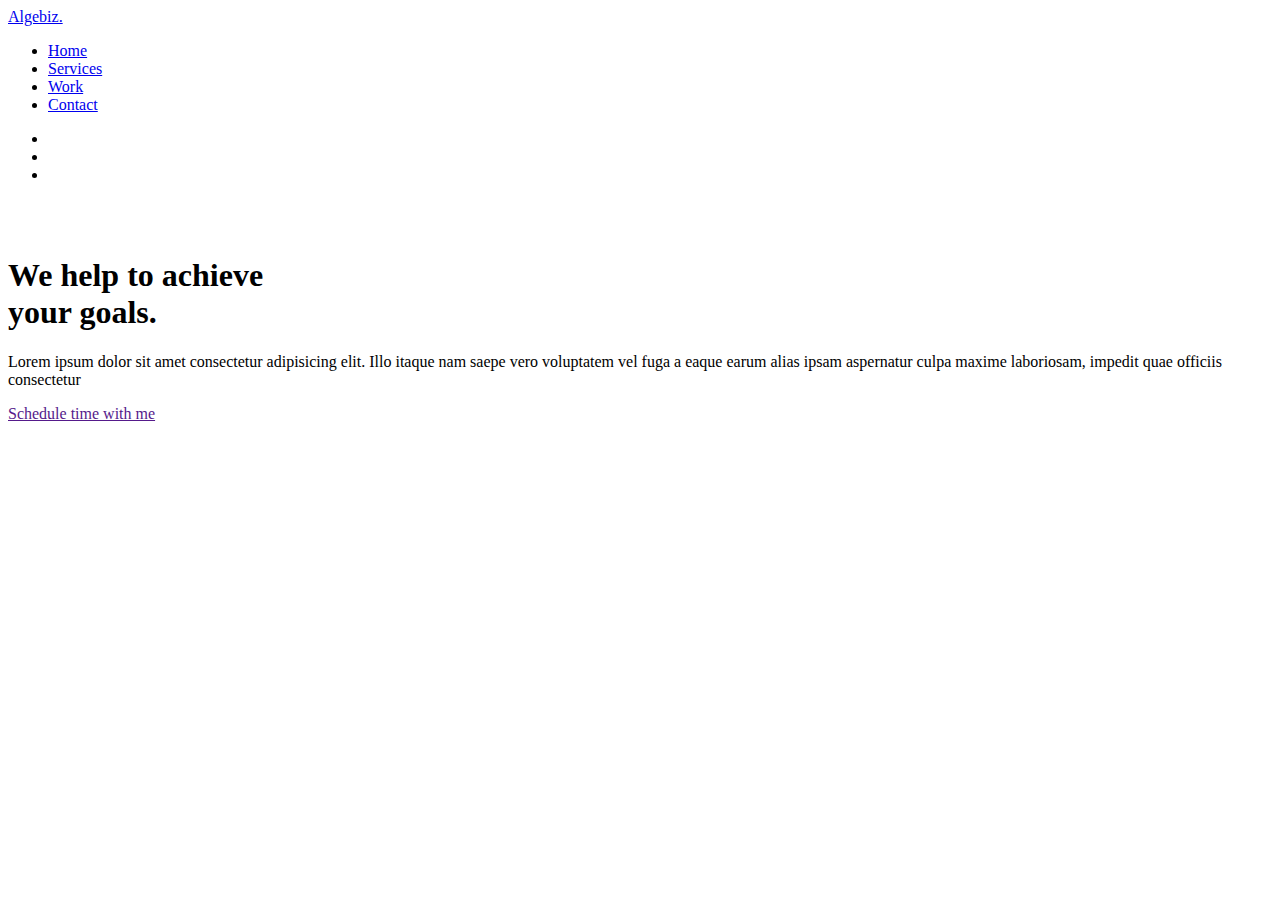
==== index.html @ 01728f28 "Add files to upload" ====
<!DOCTYPE html>
<html lang="en">
  <head>
    <meta charset="UTF-8" />
    <meta http-equiv="X-UA-Compatible" content="IE=edge" />
    <meta name="viewport" content="width=device-width, initial-scale=1.0" />
    <link rel="stylesheet" href="css/style.css" />
    <link rel="icon" type="image/x-icon" href="/images/favicon.ico">
    <title>Algebiz Agency</title>
  </head>
  <body>
    <header>
      <div class="logo"><a href="index.html">Algebiz.</a></div>
      <div class="toggle"></div>
      <div class="navigation">
        <ul>
          <li><a href="index.html">Home</a></li>
          <li><a href="services.html">Services</a></li>
          <li><a href="work.html">Work</a></li>
          <li><a href="contact.html">Contact</a></li>
        </ul>
        <div class="social-bar">
          <ul>
            <li>
              <a href="https://facebook.com">
                <img src="images/facebook.png" target="_blank" alt="" />
              </a>
            </li>
            <li>
              <a href="https://twitter.com">
                <img src="images/twitter.png" target="_blank" alt="" />
              </a>
            </li>
            <li>
              <a href="https://instagram.com">
                <img src="images/instagram.png" target="_blank" alt="" />
              </a>
            </li>
          </ul>
          <a href="mailto:you@email.com" class="email-icon">
            <img src="images/email.png" alt="" />
          </a>
        </div>
      </div>
    </header>

    <section class="home">
      <img src="images/home-img.jpg" class="home-img" alt="" />
      <div class="home-content">
        <h1>
          We help to achieve <br />
          your goals.
        </h1>
        <p>
          Lorem ipsum dolor sit amet consectetur adipisicing elit. Illo itaque
          nam saepe vero voluptatem vel fuga a eaque earum alias ipsam
          aspernatur culpa maxime laboriosam, impedit quae officiis consectetur
        </p>
        <!-- <a href="contact.html" class="btn">Get Started</a> -->
        <!-- Calendly link widget begin -->
        <link href="https://assets.calendly.com/assets/external/widget.css" rel="stylesheet">
        <script src="https://assets.calendly.com/assets/external/widget.js" type="text/javascript" async></script>
        <a href="" onclick="Calendly.initPopupWidget({url: 'https://calendly.com/algebiz/test?hide_gdpr_banner=1'});return false;" class="btn">Schedule time with me</a>
        <!-- Calendly link widget end -->

      </div>
    </section>

    <script src="js/script.js"></script>
  </body>
</html>
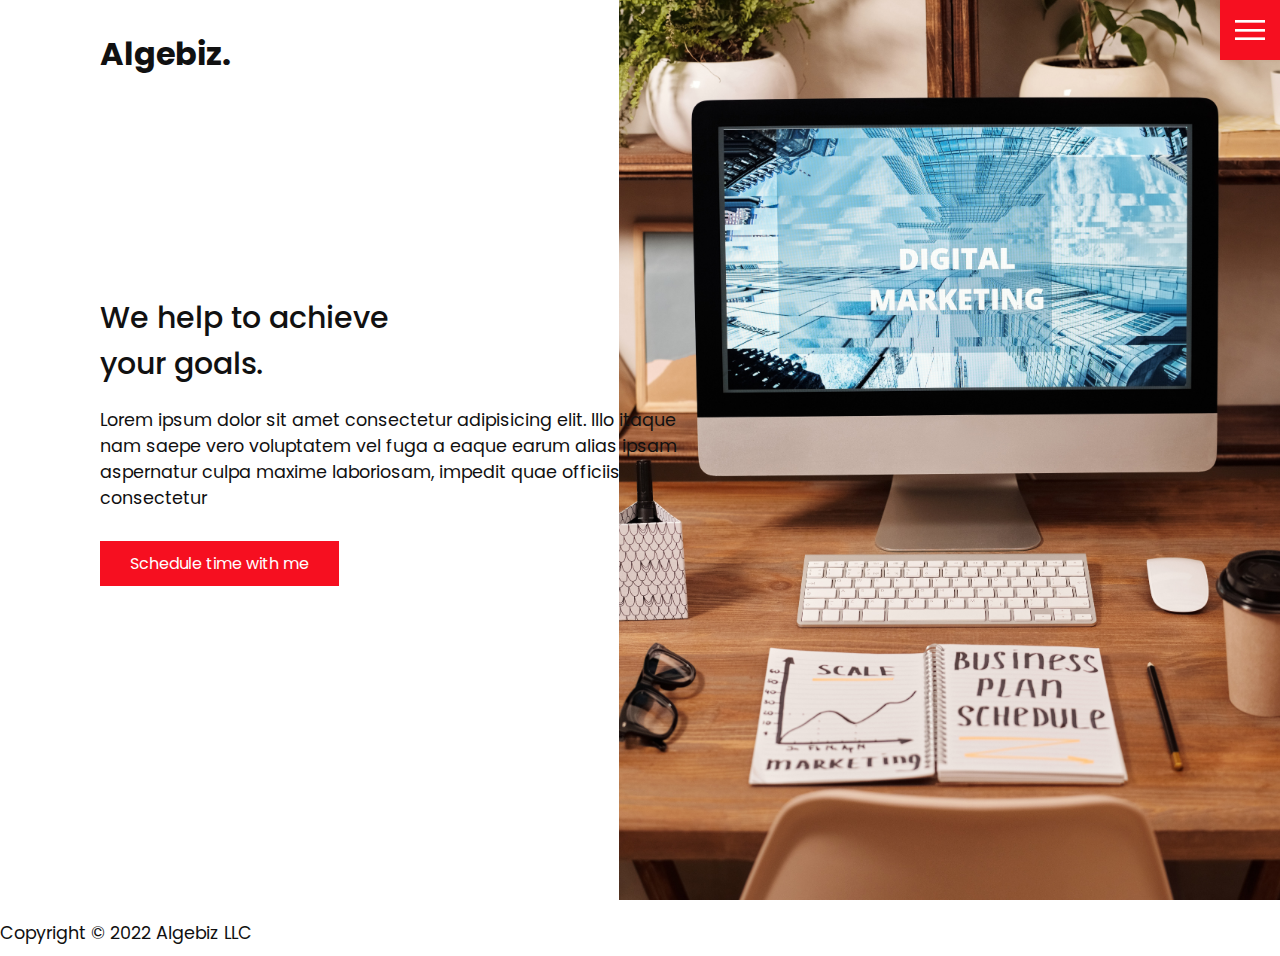
==== commit 30bb0c9f: "Update index.html" ====
--- a/index.html
+++ b/index.html
@@ -66,6 +66,17 @@
       </div>
     </section>
 
+    <!-- Footer -->
+    <footer class="p-5 bg-dark text-white text-center position-relative">
+      <div class="container">
+        <p class="lead">Copyright &copy; 2022 Algebiz LLC</p>
+
+        <a href="#" class="position-absolute bottom-0 end-0 p-5">
+          <i class="bi bi-arrow-up-circle h1"></i>
+        </a>
+      </div>
+    </footer>
+
     <script src="js/script.js"></script>
   </body>
 </html>
--- a/css/style.css
+++ b/css/style.css
@@ -0,0 +1,396 @@
+@import url('https://fonts.googleapis.com/css?family=Poppins:200,300,400,500,600,700,800,900&display=swap');
+
+:root {
+  --primary-color: #f60f20;
+  --secondary-color: #1b206e;
+}
+
+/* BASE STYLES */
+* {
+  box-sizing: border-box;
+  margin: 0;
+  padding: 0;
+}
+
+html,
+body {
+  font-family: 'Poppins', sans-serif;
+  color: #111;
+}
+
+h1 {
+  font-size: 30px;
+  font-weight: 500;
+}
+
+p {
+  margin: 20px 0 10px;
+  font-size: 1.1rem;
+}
+
+section {
+  display: flex;
+  flex-direction: column;
+  height: 100vh;
+  align-items: center;
+  padding: 100px;
+  margin-top: 60px;
+}
+
+section.home {
+  flex-direction: row;
+  margin-top: 0;
+}
+
+/* BUTTON */
+.btn {
+  cursor: pointer;
+  display: inline-block;
+  background: var(--primary-color);
+  color: #fff;
+  text-decoration: none;
+  padding: 10px 30px;
+  margin: 20px 0;
+  border: 0;
+}
+
+.btn:hover {
+  transform: scale(0.98);
+}
+
+.logo {
+  position: absolute;
+  top: 30px;
+  left: 100px;
+  font-size: 2rem;
+  font-weight: 700;
+  z-index: 20;
+}
+
+
+.logo a{
+  text-decoration: none;
+  color: inherit;
+}
+
+/* TOGGLE */
+.toggle {
+  position: fixed;
+  top: 0;
+  right: 0;
+  width: 60px;
+  height: 60px;
+  background: var(--primary-color) url(../images/menu.png);
+  background-size: 30px;
+  background-position: center;
+  background-repeat: no-repeat;
+  z-index: 20;
+  cursor: pointer;
+}
+
+.toggle.active {
+  background: var(--primary-color) url(../images/close.png);
+  background-size: 25px;
+  background-position: center;
+  background-repeat: no-repeat;
+}
+
+/* NAVIGATION */
+.navigation {
+  position: fixed;
+  top: 0;
+  left: 100%;
+  width: 100%;
+  height: 100%;
+  background-color: #fff;
+  z-index: 15;
+  display: flex;
+  justify-content: center;
+  align-items: center;
+}
+
+.navigation.active {
+  left: 0;
+}
+
+.navigation ul {
+  position: relative;
+}
+
+.navigation ul li {
+  position: relative;
+  list-style: none;
+  text-align: center;
+}
+
+.navigation ul li a {
+  font-size: 2.2rem;
+  color: #111;
+  text-decoration: none;
+  font-weight: 300;
+}
+
+.navigation ul li a:hover {
+  color: var(--primary-color);
+}
+
+.navigation .social-bar {
+  position: absolute;
+  top: 0;
+  left: 0;
+  width: 60px;
+  height: 100%;
+  display: flex;
+  justify-content: center;
+  align-items: center;
+}
+
+.navigation .social-bar a {
+  display: inline-block;
+  transform: scale(0.5);
+}
+
+.navigation .email-icon {
+  position: absolute;
+  bottom: 20px;
+  transform: scale(0.5);
+}
+
+/* HOMEPAGE */
+.home-content {
+  position: relative;
+  z-index: 10;
+  max-width: 600px;
+}
+
+.home-img {
+  position: absolute;
+  bottom: 0;
+  right: 0;
+  height: 110%;
+}
+
+/* SERVICES PAGE */
+.services {
+  margin-top: 40px;
+  display: grid;
+  grid-template-columns: repeat(3, 1fr);
+  gap: 40px;
+  text-align: center;
+}
+
+.services .service {
+  padding: 30px;
+}
+
+.services .service:hover {
+  box-shadow: 0 10px 30px rgba(0, 0, 0, 0.1);
+}
+
+.services .service h2 {
+  font-size: 24px;
+  font-weight: 500;
+  margin-top: 20px;
+  color: var(--secondary-color);
+}
+
+.services .service .icon img {
+  max-width: 100px;
+}
+
+/* WORK PAGE */
+.portfolio {
+  display: flex;
+  flex-wrap: wrap;
+  justify-content: center;
+  margin-top: 20px;
+}
+
+.portfolio .item {
+  position: relative;
+  width: 300px;
+  height: 300px;
+  margin: 5px;
+}
+
+.portfolio .item img {
+  width: 100%;
+  height: 100%;
+}
+
+.portfolio .item .action {
+  position: absolute;
+  top: 0;
+  left: 0;
+  width: 100%;
+  height: 100%;
+  background: rgba(0, 0, 0, 0.8);
+  display: flex;
+  justify-content: center;
+  align-items: center;
+  opacity: 0;
+  transition: 0.5s;
+}
+
+.portfolio .item:hover .action {
+  opacity: 1;
+}
+
+.portfolio .item .action a {
+  display: inline-block;
+  color: #fff;
+  text-decoration: none;
+  border: 1px solid #fff;
+  padding: 5px 15px;
+}
+
+/* CONTACT */
+.contact {
+  position: relative;
+  width: 100%;
+  margin-top: 50px;
+  display: flex;
+  justify-content: space-between;
+  align-items: flex-start;
+}
+
+.contact-form {
+  position: relative;
+  background: #f9f9f9;
+  width: calc(100% - 400px);
+  padding: 60px 40px 20px;
+}
+
+.contact-form form {
+  width: 100%;
+}
+
+.contact-form .row {
+  width: 100%;
+  display: flex;
+}
+
+.contact-form .input50 {
+  width: 50%;
+  margin: 0 10px;
+}
+
+.contact-form .input100 {
+  width: 100%;
+  margin: 0 10px;
+}
+
+.contact-form .row input,
+.contact-form .row textarea {
+  position: relative;
+  border: 1px solid rgba(0, 0, 0, 0.2);
+  color: #111;
+  background: transparent;
+  width: 100%;
+  padding: 10px;
+  outline: none;
+  font-size: 16px;
+  font-weight: 300;
+  margin: 10px 0;
+  resize: none;
+}
+
+.contact-form .row textarea {
+  height: 150px;
+}
+
+.contact-form .row input[type='submit'] {
+  background-color: var(--secondary-color);
+  color: #fff;
+  margin: 0;
+  text-transform: uppercase;
+  letter-spacing: 2px;
+  font-weight: 300;
+  border: 0;
+  cursor: pointer;
+}
+
+.contact-info {
+  width: 350px;
+  background: #f9f9f9;
+  padding: 60px 40px 20px;
+}
+
+.contact-info .info-box {
+  display: flex;
+  align-items: flex-start;
+  margin-bottom: 40px;
+}
+
+.contact-info .info-box .contact-icon {
+  width: 20px;
+  margin-right: 40px;
+}
+
+.contact-info .info-box .details h4 {
+  color: var(--secondary-color);
+}
+
+.contact-info .info-box .details p,
+.contact-info .info-box .details a {
+  color: #111;
+}
+
+@media (max-width: 1068px) {
+  .home-img {
+    display: none;
+  }
+
+  .logo {
+    top: 10px;
+    left: 40px;
+    font-size: 1.5rem;
+  }
+
+  section {
+    padding: 100px 40px;
+  }
+
+  .navigation ul li a {
+    font-size: 2rem;
+  }
+
+  .services {
+    grid-template-columns: repeat(2, 1fr);
+  }
+
+  .contact {
+    flex-direction: column;
+  }
+
+  .contact-form {
+    width: 100%;
+    padding: 30px 30px 20px;
+  }
+
+  .contact-form .row {
+    flex-direction: column;
+  }
+
+  .contact-form .input50,
+  .contact-form .input100 {
+    width: 100%;
+    margin: 0;
+  }
+
+  .contact-info {
+    width: 100%;
+    margin-top: 20px;
+    padding: 30px 30px 20px;
+  }
+}
+
+@media (max-width: 768px) {
+  .services {
+    grid-template-columns: 1fr;
+  }
+
+  .services .service {
+    box-shadow: 0 10px 30px rgba(0, 0, 0, 0.1);
+  }
+}
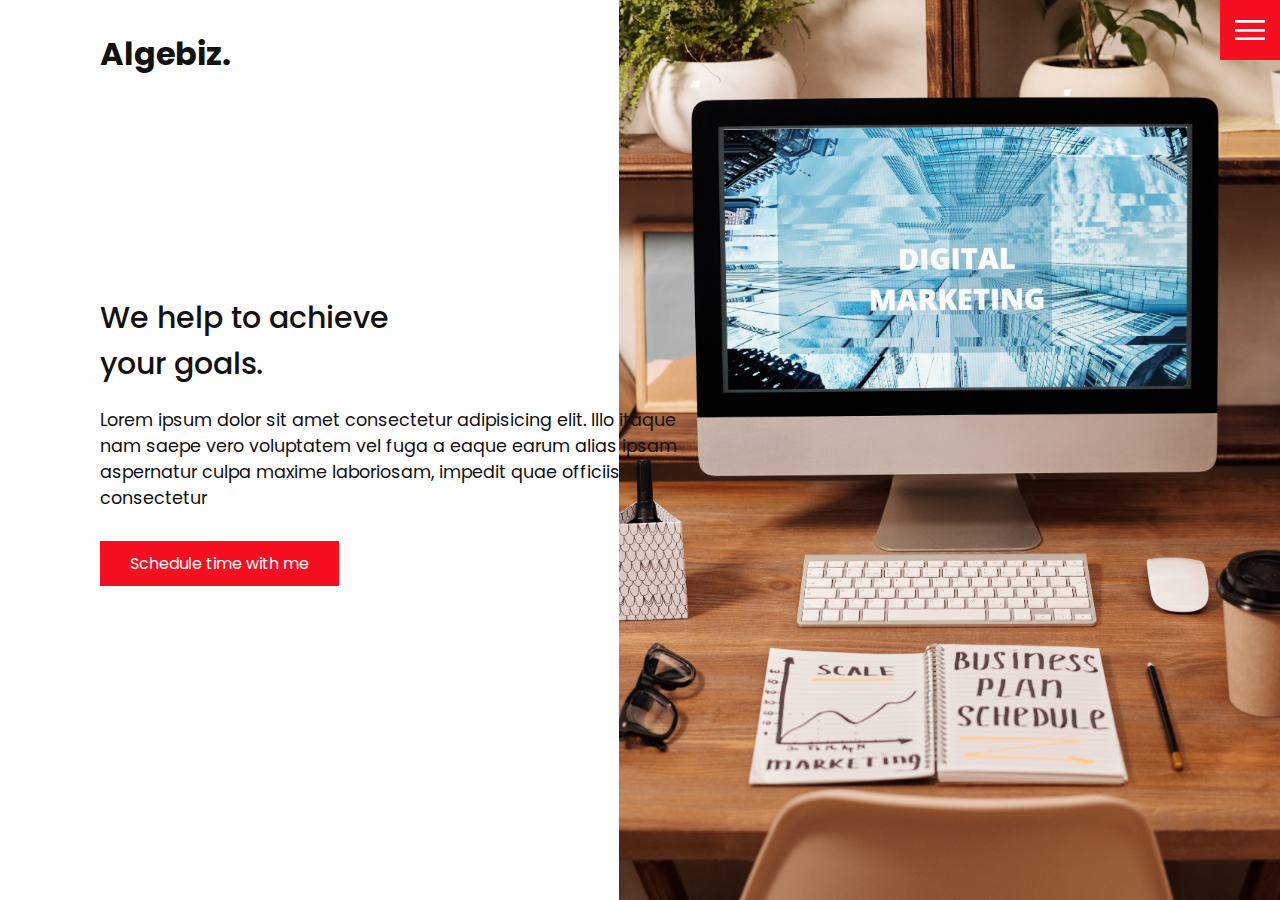
==== commit 54aae3ac: "Update index.html" ====
--- a/index.html
+++ b/index.html
@@ -67,7 +67,7 @@
     </section>
 
     <!-- Footer -->
-    <footer class="p-5 bg-dark text-white text-center position-relative">
+    <!-- <footer class="p-5 bg-dark text-white text-center position-relative">
       <div class="container">
         <p class="lead">Copyright &copy; 2022 Algebiz LLC</p>
 
@@ -75,7 +75,7 @@
           <i class="bi bi-arrow-up-circle h1"></i>
         </a>
       </div>
-    </footer>
+    </footer> -->
 
     <script src="js/script.js"></script>
   </body>
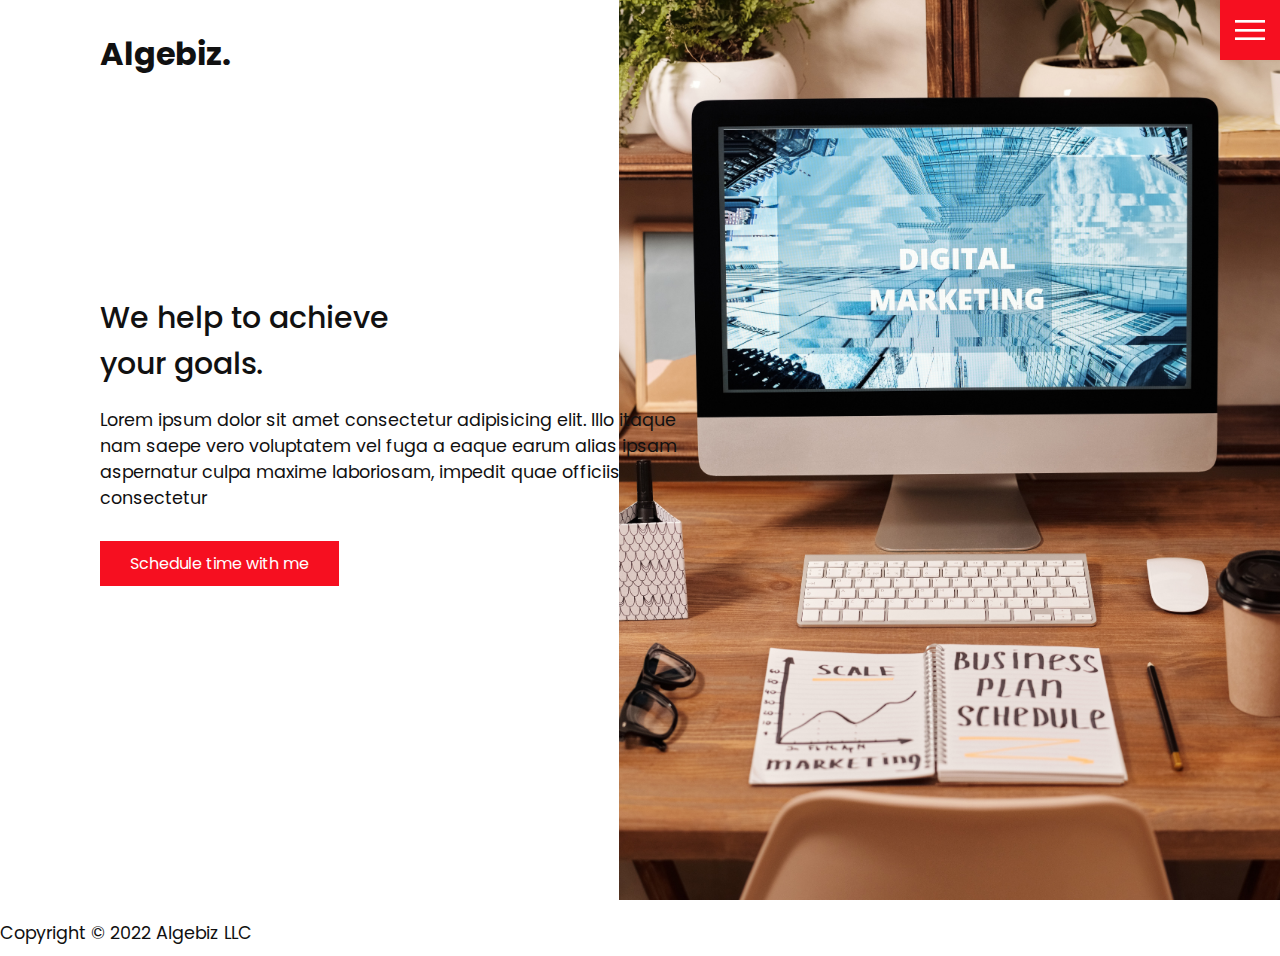
==== commit acadc125: "Update index.html" ====
--- a/index.html
+++ b/index.html
@@ -67,7 +67,7 @@
     </section>
 
     <!-- Footer -->
-    <!-- <footer class="p-5 bg-dark text-white text-center position-relative">
+    <footer class="p-5 bg-dark text-white text-center position-relative">
       <div class="container">
         <p class="lead">Copyright &copy; 2022 Algebiz LLC</p>
 
@@ -75,7 +75,7 @@
           <i class="bi bi-arrow-up-circle h1"></i>
         </a>
       </div>
-    </footer> -->
+    </footer>
 
     <script src="js/script.js"></script>
   </body>
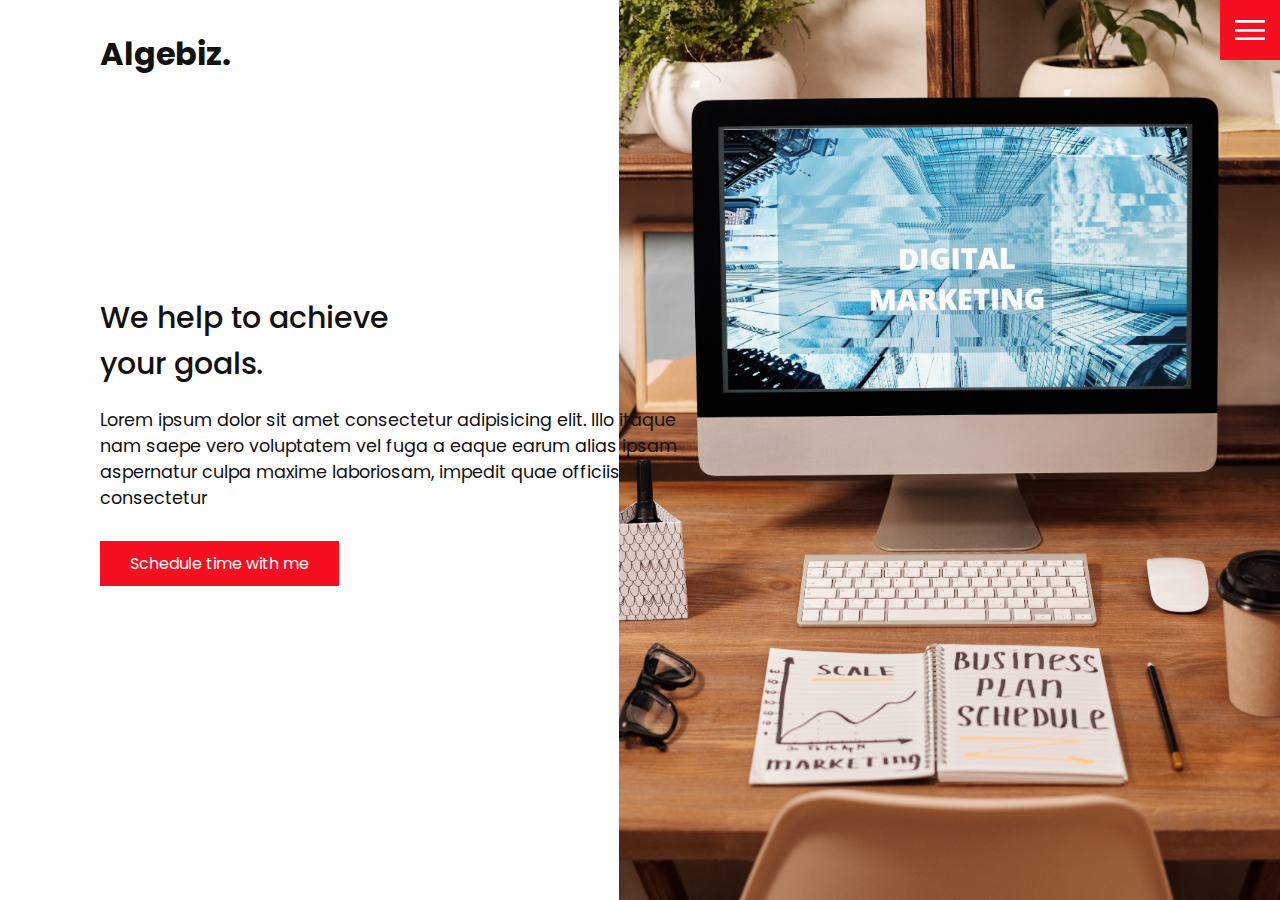
==== commit 556d8774: "Update index.html" ====
--- a/index.html
+++ b/index.html
@@ -67,7 +67,7 @@
     </section>
 
     <!-- Footer -->
-    <footer class="p-5 bg-dark text-white text-center position-relative">
+    <!-- <footer class="p-5 bg-dark text-white text-center position-relative">
       <div class="container">
         <p class="lead">Copyright &copy; 2022 Algebiz LLC</p>
 
@@ -75,7 +75,7 @@
           <i class="bi bi-arrow-up-circle h1"></i>
         </a>
       </div>
-    </footer>
+    </footer> -->
 
     <script src="js/script.js"></script>
   </body>
